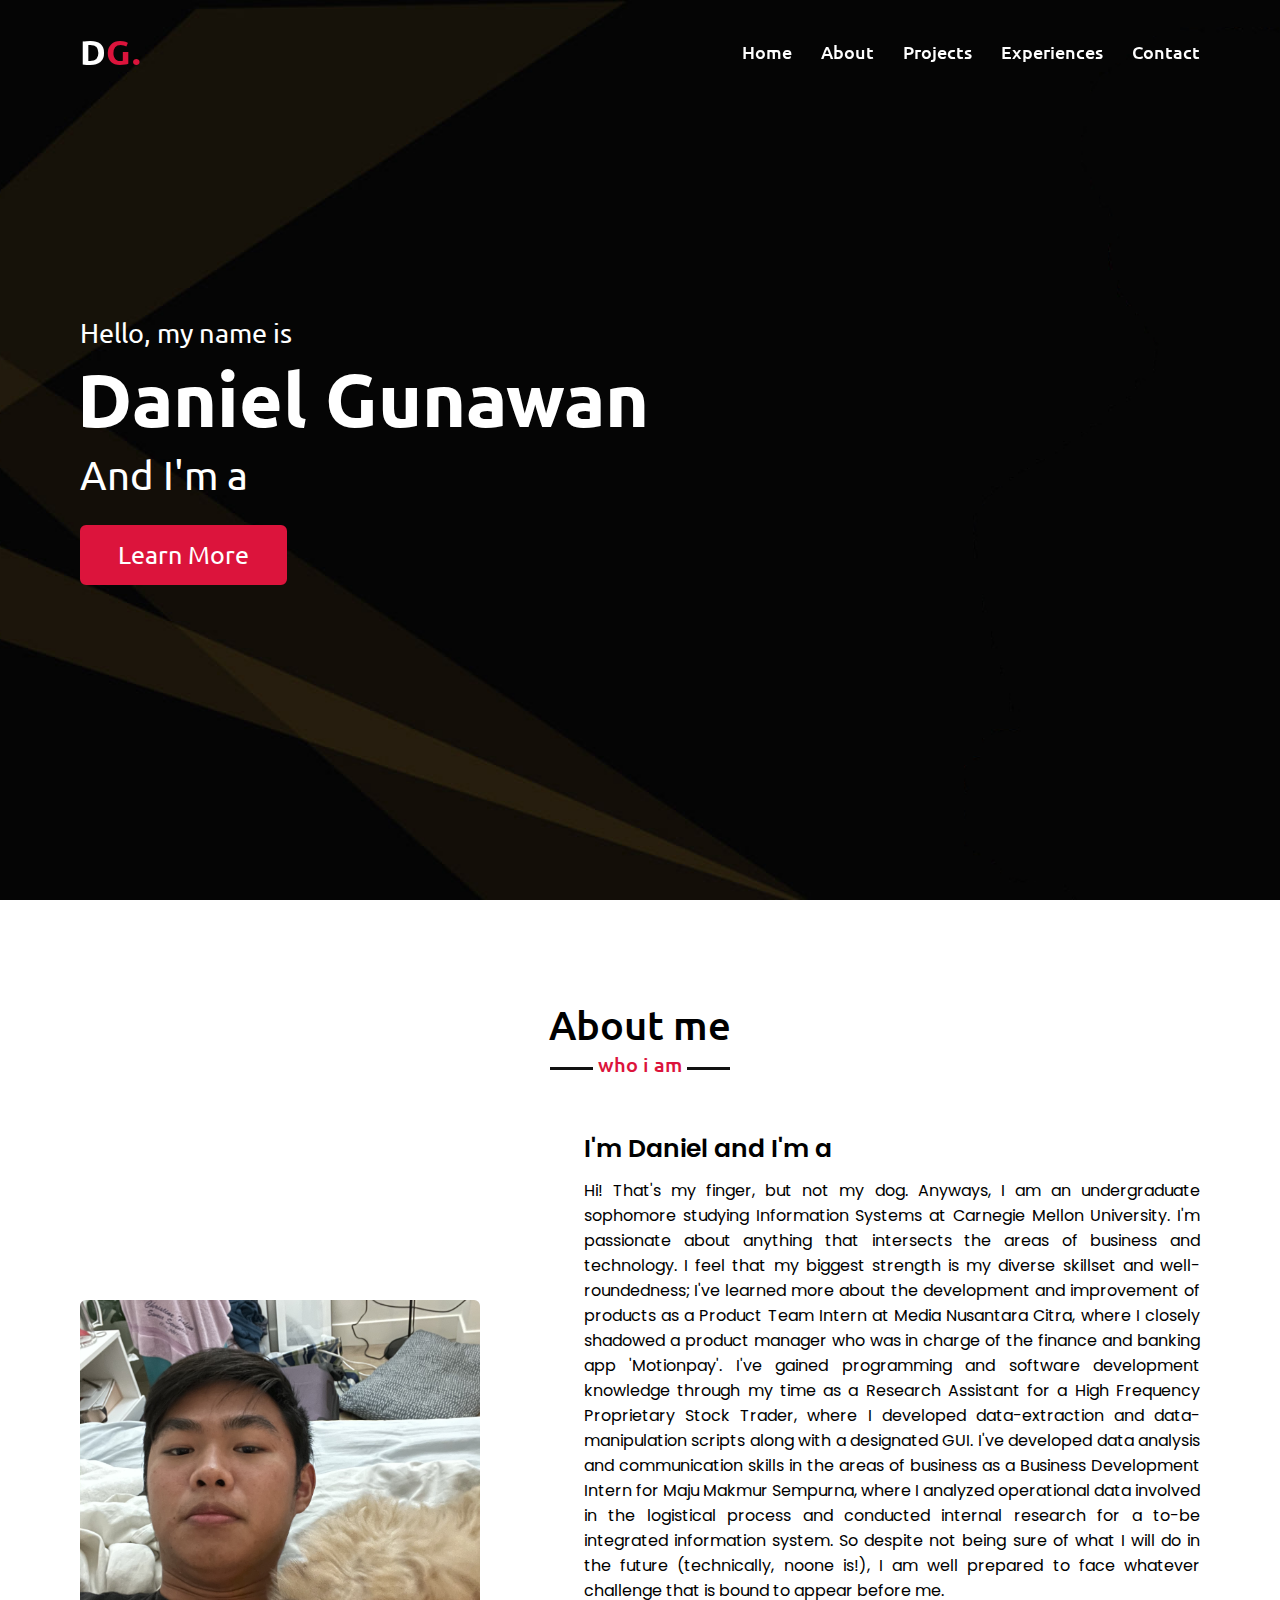
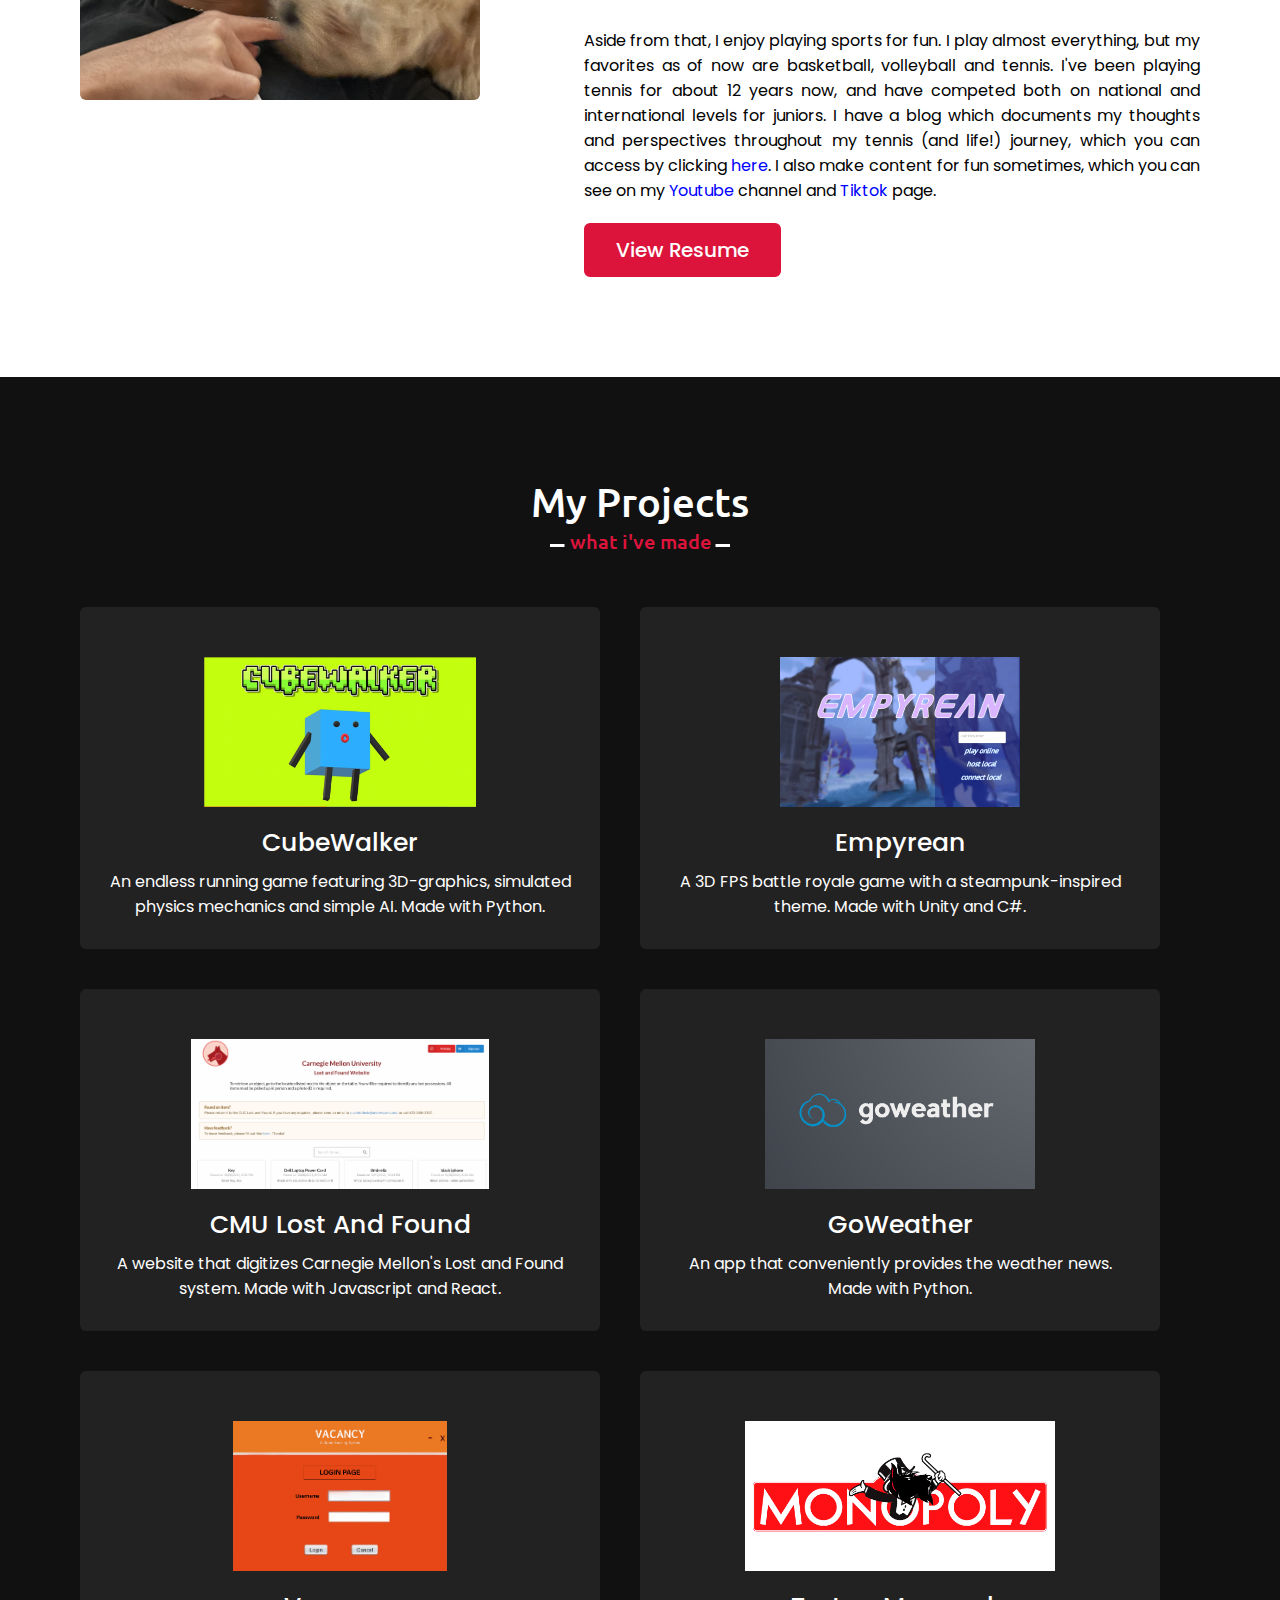
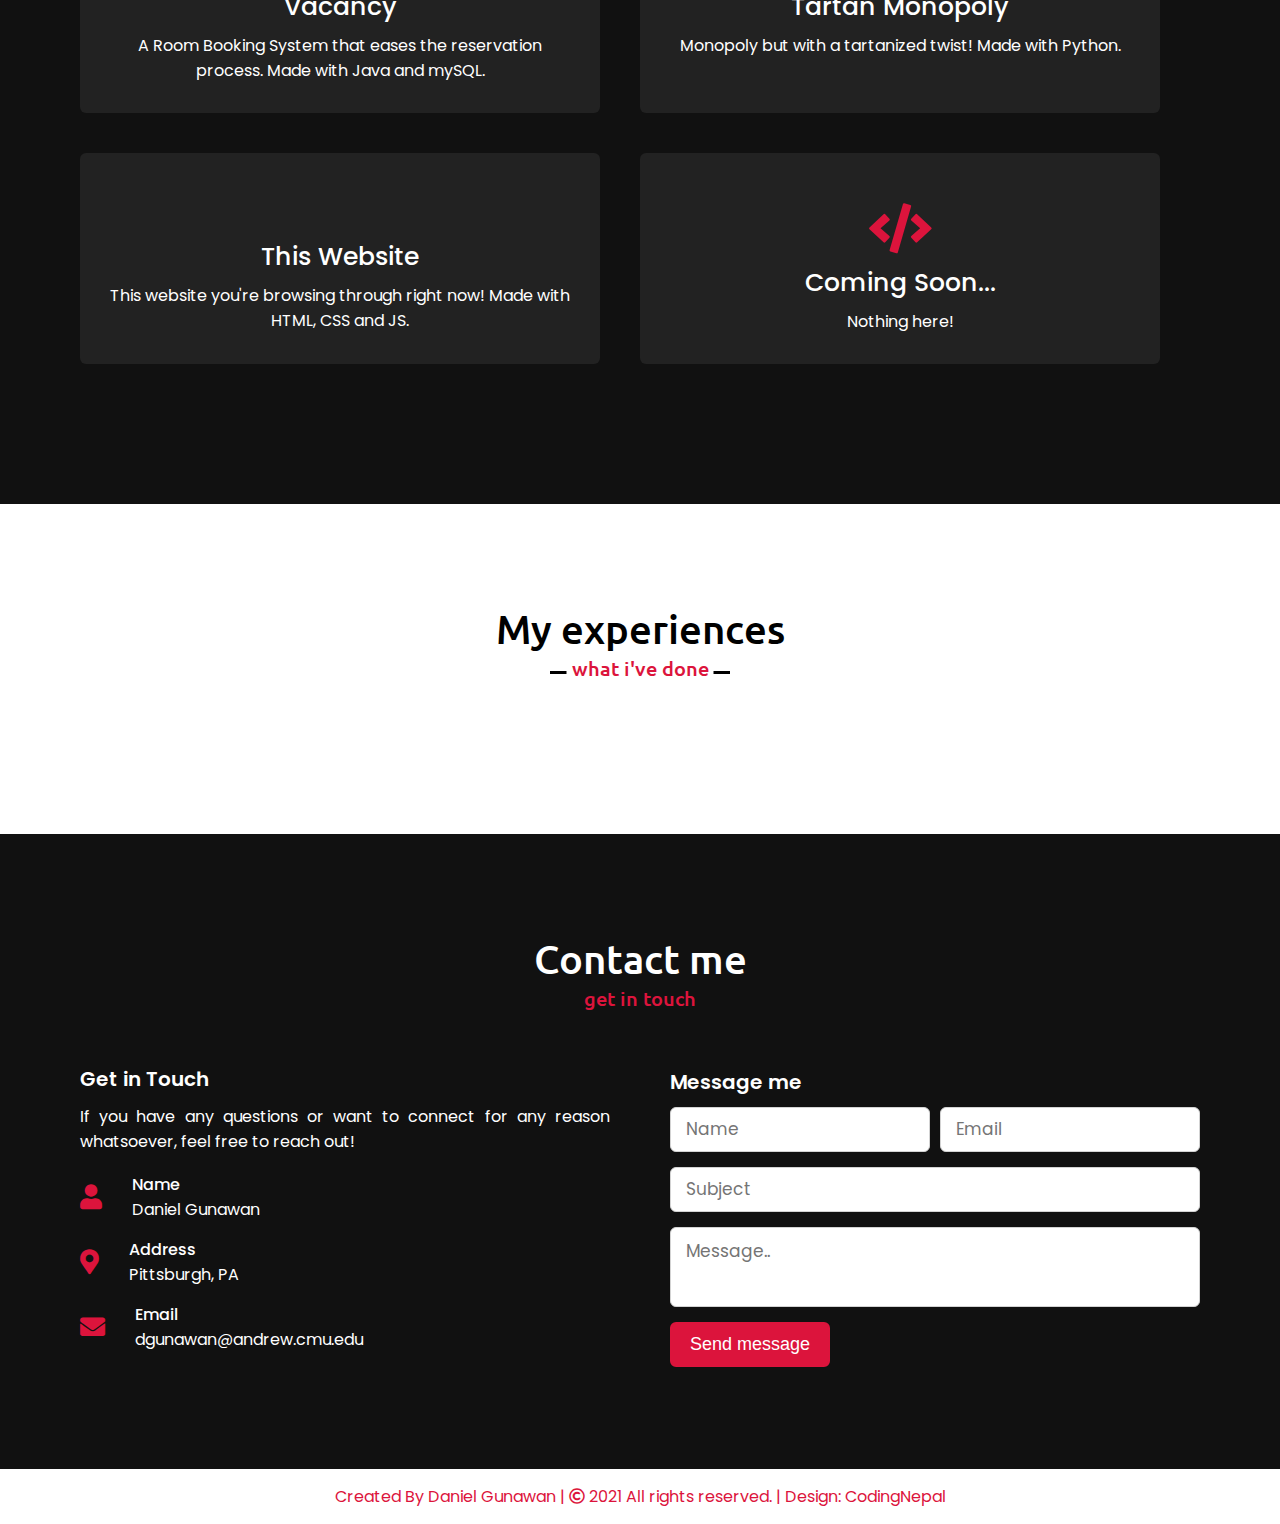
==== index.html @ ffc30ad7 "website v1" ====
<!DOCTYPE html>
<!-- Adapted from CodingNepal -->
<html lang="en">
<head>
    <meta charset="UTF-8">
    <meta name="viewport" content="width=device-width, initial-scale=1.0">
    <title>Personal Portfolio Website</title>
    <link rel="stylesheet" href="style.css">
    <link rel="stylesheet" href="https://cdnjs.cloudflare.com/ajax/libs/font-awesome/5.15.3/css/all.min.css"/>
    <script src="https://code.jquery.com/jquery-3.5.1.min.js"></script>
    <script src="https://cdnjs.cloudflare.com/ajax/libs/typed.js/2.0.11/typed.min.js"></script>
    <script src="https://cdnjs.cloudflare.com/ajax/libs/waypoints/4.0.1/jquery.waypoints.min.js"></script>
    <script src="https://cdnjs.cloudflare.com/ajax/libs/OwlCarousel2/2.3.4/owl.carousel.min.js"></script>
    <link rel="stylesheet" href="https://cdnjs.cloudflare.com/ajax/libs/OwlCarousel2/2.3.4/assets/owl.carousel.min.css"/>

</head>
<body>
    <div class="scroll-up-btn">
        <i class="fas fa-angle-up"></i>
    </div>
    <nav class="navbar">
        <div class="max-width">
            <div class="logo"><a href="#">D<span>G.</span></a></div>
            <ul class="menu">
                <li><a href="#home" class="menu-btn">Home</a></li>
                <li><a href="#about" class="menu-btn">About</a></li>
                <li><a href="#projects" class="menu-btn">Projects</a></li>
                <li><a href="#experiences" class="menu-btn">Experiences</a></li>
                <li><a href="#contact" class="menu-btn">Contact</a></li>
            </ul>
            <div class="menu-btn">
                <i class="fas fa-bars"></i>
            </div>
        </div>
    </nav>

    <!-- home section start -->
    <section class="home" id="home">
        <div class="max-width">
            <div class="home-content">
                <div class="text-1">Hello, my name is</div>
                <div class="text-2">Daniel Gunawan</div>
                <div class="text-3">And I'm a <span class="typing"></span></div>
                <a href="#about">Learn More</a>
            </div>
        </div>
    </section>

    <!-- about section start -->
    <section class="about" id="about">
        <div class="max-width">
            <h2 class="title">About me</h2>
            <div class="about-content">
                <div class="column left">
                    <img src="images/profile.jpg" alt="">
                </div>
                <div class="column right">
                    <div class="text">I'm Daniel and I'm a <span class="typing-2"></span></div>
                    <p>Hi! That's my finger, but not my dog. Anyways, I am an undergraduate sophomore studying Information Systems 
                        at Carnegie Mellon University. I'm passionate about anything that intersects the areas of business and 
                        technology. I feel that my biggest strength is my diverse skillset and well-roundedness; I've learned more about the development
                        and improvement of products as a Product Team Intern at Media Nusantara Citra, where I closely shadowed a 
                        product manager who was in charge of the finance and banking app 'Motionpay'. I've gained programming and 
                        software development knowledge through my time as a Research Assistant for a High Frequency Proprietary Stock Trader,
                        where I developed data-extraction and data-manipulation scripts along with a designated GUI. I've developed
                        data analysis and communication skills in the areas of business as a Business Development Intern for Maju 
                        Makmur Sempurna, where I analyzed operational data involved in the logistical process and conducted internal
                        research for a to-be integrated information system. So despite not being sure of what I will do in the future
                        (technically, noone is!), I am well prepared to face whatever challenge that is bound to appear before me.
                        <br>
                        <br>
                        Aside from that, I enjoy playing sports for fun. I play almost everything, but my favorites as of now are basketball,
                        volleyball and tennis. I've been playing tennis for about 12 years now, and have competed both on national 
                        and international levels for juniors. I have a blog which documents my thoughts and perspectives throughout my 
                        tennis (and life!) journey, which you can access by clicking <a class = "hyperlink" href = "https://tiebreaktalk.weebly.com">here</a>. 
                        I also make content for fun sometimes, which you can see on my <a class = "hyperlink" href = "https://www.youtube.com/channel/UCw6I_CcppThwRDrby6ACv9A">Youtube</a> 
                        channel and <a class = "hyperlink" href = "">Tiktok</a> page.
                    </p>
                    <a class = "button" href="https://drive.google.com/file/d/1r1ikZg-RpmF1XhrCGo3a0vCLYtIVsiJg/view?usp=sharing">View Resume</a>
                </div>
            </div>
        </div>
    </section>

    <!-- projects section start -->
    <section class="projects" id="projects">
        <div class="max-width">
            <h2 class="title">My Projects</h2>
            <div class="serv-content">
                <div class="card-wrap-inner">
                    <div class="card" onclick = "window.location.href='cubewalker.html';">
                        <div class="box">
                            <img height = "150" src="images/cubewalkerlogo.png" alt="">
                            <div class="text">CubeWalker</div>
                            <p>An endless running game featuring 3D-graphics, simulated physics mechanics and simple AI. Made with Python.</p>
                        </div>
                    </div>
                </div>

                <div class="card-wrap-inner">
                    <div class="card" onclick = "window.location.href='empyrean.html';">
                        <div class="box">
                            <img height = "150" src="images/empyreanlogo.png" alt="">
                            <div class="text">Empyrean</div>
                            <p>A 3D FPS battle royale game with a steampunk-inspired theme. Made with Unity and C#.</p>
                        </div>
                    </div>
                </div>
                <div class="card-wrap-inner">    
                    <div class="card" onclick = "window.location.href='lostandfound.html';">
                        <div class="box">
                            <img height = "150" src="images/cmulostandfoundlogo.png" alt="">
                            <div class="text">CMU Lost And Found</div>
                            <p>A website that digitizes Carnegie Mellon's Lost and Found system. Made with Javascript and React.</p>
                        </div>
                    </div>
                </div>
                <div class="card-wrap-inner">    
                    <div class="card" onclick = "window.location.href='goweather.html';">
                        <div class="box">
                            <img height = "150" src="images/goweatherlogo.png" alt="">
                            <div class="text">GoWeather</div>
                            <p>An app that conveniently provides the weather news. Made with Python.</p>
                        </div>
                    </div>
                </div>
                <div class="card-wrap-inner">   
                    <div class="card" onclick = "window.location.href='vacancy.html';">
                        <div class="box">
                            <img height = "150" src="images/vacancylogo.png" alt="">
                            <div class="text">Vacancy</div>
                            <p>A Room Booking System that eases the reservation process. Made with Java and mySQL.</p>
                        </div>
                    </div>
                </div>
                <div class="card-wrap-inner">   
                    <div class="card" onclick = "window.location.href='tartanmonopoly.html';">
                        <div class="box">
                            <img height = "150" src="images/tartanmonopolylogo.png" alt="">
                            <div class="text">Tartan Monopoly</div>
                            <p>Monopoly but with a tartanized twist! Made with Python.</p>
                        </div>
                    </div>
                </div>
                <div class="card-wrap-inner">  
                    <div class="card" onclick = "window.location.href='website.html';">
                        <div class="box">
                            <img height = "150" src="images/profilesc.jpg" alt="">
                            <div class="text">This Website</div>
                            <p>This website you're browsing through right now! Made with HTML, CSS and JS.</p>
                        </div>
                    </div>
                </div>
                <div class="card-wrap-inner">   
                    <div class="card">
                        <div class="box">
                            <i class="fas fa-code"></i>
                            <div class="text">Coming Soon...</div>
                            <p>Nothing here!</p>
                        </div>
                    </div>
                </div>
            </div>
        </div>
    </section>


    <!-- experiences(old) section start -->
    <!--
    <section class="experiences" id="experiences">
        <div class="max-width">
            <h2 class="title">My experiences</h2>
            <div class="experiences-content">

            </div>
        </div>
    </section>
    -->

    <!-- experiences section start -->

    
    <section class="experiences" id="experiences">
        <div class="max-width">
            <h2 class="title">My experiences</h2>
            <div class="carousel owl-carousel">
                    <div class="card">
                        <div class="box">
                            <img src="images/scottylabs.png" alt="">
                            <div class="text">ScottyLabs Member</div>
                            <p>Part of the <b>CMU Lost and Found</b> Project. Collaborated with others to improve the Lost and Found
                                website design.
                            </p>
                        </div>
                    </div>
                    <div class="card">
                        <div class="box">
                            <img src="images/gcs.jpg" alt="">
                            <div class="text">Game Creation Society Member</div>
                            <p>Part of the <b>Empyrean</b> Project. Collaborated with a team of programmers and designers to create
                                a 3D FPS multiplayer.
                            </p>
                        </div>
                    </div> 
                    <div class="card">
                        <div class="box">
                            <img src="images/tokconference1.jpg" alt="">
                            <div class="text">TOK Conference Leader</div>
                            <p>Conference and Workshop Leader for first-ever TOK Conference in Indonesia, hosted by Beacon Academy.
                                <br>
                                <b>Fun fact</b>: The theme was 'This is Not a Conference'
                            </p>
                        </div>
                    </div>
                    <div class="card">
                        <div class="box">
                            <img src="images/tennis1.jpg" alt="">
                            <div class="text">Tennis Player</div>
                            <p>Played competitive tennis for 10+ years. At the junior level, I ranked <b>6</b> nationally (in Indonesia), 
                                and <b>1594</b> internationally. 
                            I play club tennis at CMU now.
                            <br>
                            <b>Fun fact</b>: I've lost my forehand   
                            </p>
                        </div>
                    </div>
                    <div class="card">
                        <div class="box">
                            <img src="images/badminton1.jpg" alt="">
                            <div class="text">House Captain</div>
                            <p>Leader and Mentor for over 30 students in the Water House. Helped organized and 
                                coordinate all school and sports-related events.
                                <br>
                                <b>Fun fact</b>: It took me months to memorize the chant
                            </p>
                        </div>
                    </div> 
                    <div class="card">
                        <div class="box">
                            <img src="images/pempek1.jpg" alt="">
                            <div class="text">Pempek Funnywati Junior Volunteer</div>
                            <p>First teenage member of 
                                <br>
                                <b>Pempek Funnywati</b>, a local charity organization. 
                                Taught math & english to kids.
                                Arranged funding and distribution of food to both              
                                orphanages and retirement homes.
                            </p>
                        </div>
                    </div>  
            </div>
        </div>
    </section>
    

    <!-- contact section start -->
    <section class="contact" id="contact">
        <div class="max-width">
            <h2 class="title">Contact me</h2>
            <div class="contact-content">
                <div class="column left">
                    <div class="text">Get in Touch</div>
                    <p>If you have any questions or want to connect for any reason whatsoever, feel free to reach out!</p>
                    <div class="icons">
                        <div class="row">
                            <i class="fas fa-user"></i>
                            <div class="info">
                                <div class="head">Name</div>
                                <div class="sub-title">Daniel Gunawan</div>
                            </div>
                        </div>
                        <div class="row">
                            <i class="fas fa-map-marker-alt"></i>
                            <div class="info">
                                <div class="head">Address</div>
                                <div class="sub-title">Pittsburgh, PA</div>
                            </div>
                        </div>
                        <div class="row">
                            <i class="fas fa-envelope"></i>
                            <div class="info">
                                <div class="head">Email</div>
                                <div class="sub-title">dgunawan@andrew.cmu.edu</div>
                            </div>
                        </div>
                    </div>
                </div>
                <div class="column right">
                    <div class="text">Message me</div>
                    <form action="https://formsubmit.co/danielfgunawan1@gmail.com" method = "POST">
                        <div class="fields">
                            <div class="field name">
                                <input type="text" placeholder="Name" required>
                            </div>
                            <div class="field email">
                                <input type="email" placeholder="Email" required>
                            </div>
                        </div>
                        <div class="field">
                            <input type="text" placeholder="Subject" required>
                        </div>
                        <div class="field textarea">
                            <textarea cols="30" rows="10" placeholder="Message.." required></textarea>
                        </div>
                        <div class="button-area">
                            <button type="submit">Send message</button>
                        </div>
                    </form>
                </div>
            </div>
        </div>
    </section>

    <!-- footer section start -->
    <footer>
        <span>Created By Daniel Gunawan | <span class="far fa-copyright"></span> 2021 All rights reserved.  |  Design: <a href = https://www.codingnepalweb.com>CodingNepal</a></span>
    </footer>

    <script src="script.js"></script>
</body>
</html>
---- style.css ----
/*  import google fonts */
@import url('https://fonts.googleapis.com/css2?family=Poppins:wght@400;500;600;700&family=Ubuntu:wght@400;500;700&display=swap');

*{
    margin: 0;
    padding: 0;
    box-sizing: border-box;
    text-decoration: none;
}
html{
    scroll-behavior: smooth;
}

/* custom scroll bar */
::-webkit-scrollbar {
    width: 10px;
}
::-webkit-scrollbar-track {
    background: #f1f1f1;
}
::-webkit-scrollbar-thumb {
    background: #888;
}

::-webkit-scrollbar-thumb:hover {
    background: #555;
}

/* all similar content styling codes */
section{
    padding: 100px 0;
}
.max-width{
    max-width: 1300px;
    padding: 0 80px;
    margin: auto;
}
.about, .projects, .experiences, .experiences, .contact, footer{
    font-family: 'Poppins', sans-serif;
}
.about .about-content,
/*.projects .serv-content, */
.experiences .experiences-content,
.contact .contact-content{
    display: flex;
    flex-wrap: wrap;
    align-items: center;
    justify-content: space-between;
}

/*This is card-wrap-outer */


.projects .serv-content{
    display: flex;
    flex-direction: row;
    flex-wrap: wrap;
    width: 100%;
}

.projects .card-wrap-inner{
    display: flex;
    flex-direction: row;
    width: 50%;
}

.experiences .owl-carousel .owl-stage{display: flex;}
.experiences .card-wrap-inner {
    display: flex;
    flex: 1 0 auto;
    height: 100%;
}

.flexible {
    flex-grow: 1;
}

section .title{
    position: relative;
    text-align: center;
    font-size: 40px;
    font-weight: 500;
    margin-bottom: 60px;
    padding-bottom: 20px;
    font-family: 'Ubuntu', sans-serif;
}
section .title::before{
    content: "";
    position: absolute;
    bottom: 0px;
    left: 50%;
    width: 180px;
    height: 3px;
    background: #111;
    transform: translateX(-50%);
}
section .title::after{
    position: absolute;
    bottom: -8px;
    left: 50%;
    font-size: 20px;
    color: crimson;
    padding: 0 5px;
    background: #fff;
    transform: translateX(-50%);
}

/* navbar styling */
.navbar{
    position: fixed;
    width: 100%;
    z-index: 999;
    padding: 30px 0;
    font-family: 'Ubuntu', sans-serif;
    transition: all 0.3s ease;
}
.navbar.sticky{
    padding: 15px 0;
    background: crimson;
}
.navbar .max-width{
    display: flex;
    align-items: center;
    justify-content: space-between;
}
.navbar .logo a{
    color: #fff;
    font-size: 35px;
    font-weight: 600;
}
.navbar .logo a span{
    color: crimson;
    transition: all 0.3s ease;
}
.navbar.sticky .logo a span{
    color: #fff;
}
.navbar .menu li{
    list-style: none;
    display: inline-block;
}
.navbar .menu li a{
    display: block;
    color: #fff;
    font-size: 18px;
    font-weight: 500;
    margin-left: 25px;
    transition: color 0.3s ease;
}
.navbar .menu li a:hover{
    color: crimson;
}
.navbar.sticky .menu li a:hover{
    color: #fff;
}

/* menu btn styling */
.menu-btn{
    color: #fff;
    font-size: 23px;
    cursor: pointer;
    display: none;
}
.scroll-up-btn{
    position: fixed;
    height: 45px;
    width: 42px;
    background: crimson;
    right: 30px;
    bottom: 10px;
    text-align: center;
    line-height: 45px;
    color: #fff;
    z-index: 9999;
    font-size: 30px;
    border-radius: 6px;
    border-bottom-width: 2px;
    cursor: pointer;
    opacity: 0;
    pointer-events: none;
    transition: all 0.3s ease;
}
.scroll-up-btn.show{
    bottom: 30px;
    opacity: 1;
    pointer-events: auto;
}
.scroll-up-btn:hover{
    filter: brightness(90%);
}


/* home section styling */
.home{
    display: flex;
    background: url("images/bannerempty.png") no-repeat center;
    height: 100vh;
    color: #fff;
    min-height: 500px;
    background-size: cover;
    background-attachment: fixed;
    font-family: 'Ubuntu', sans-serif;
}
.home .max-width{
  width: 100%;
  display: flex;
}
.home .max-width .row{
  margin-right: 0;
}
.home .home-content .text-1{
    font-size: 27px;
}
.home .home-content .text-2{
    font-size: 75px;
    font-weight: 600;
    margin-left: -3px;
}
.home .home-content .text-3{
    font-size: 40px;
    margin: 5px 0;
}
.home .home-content .text-3 span{
    color: crimson;
    font-weight: 500;
}
.home .home-content a{
    display: inline-block;
    background: crimson;
    color: #fff;
    font-size: 25px;
    padding: 12px 36px;
    margin-top: 20px;
    font-weight: 400;
    border-radius: 6px;
    border: 2px solid crimson;
    transition: all 0.3s ease;
}
.home .home-content a:hover{
    color: crimson;
    background: none;
}

/* about section styling */
.about .title::after{
    content: "who i am";
}
.about .about-content .left{
    width: 45%;
}
.about .about-content .left img{
    height: 400px;
    width: 400px;
    object-fit: cover;
    border-radius: 6px;
}
.about .about-content .right{
    width: 55%;
}
.about .about-content .right .text{
    font-size: 25px;
    font-weight: 600;
    margin-bottom: 10px;
}
.about .about-content .right .text span{
    color: crimson;
}
.about .about-content .right p{
    text-align: justify;
}
.about .about-content .right .button{
    display: inline-block;
    background: crimson;
    color: #fff;
    font-size: 20px;
    font-weight: 500;
    padding: 10px 30px;
    margin-top: 20px;
    border-radius: 6px;
    border: 2px solid crimson;
    transition: all 0.3s ease;
}
.about .about-content .right .button:hover{
    color: crimson;
    background: none;
}

.about .about-content .right .hyperlink{
    color: blue
}

/* projects section styling */
.projects{
    color:#fff;
    background: #111;
}
.projects .title::before{
    background: #fff;
}
.projects .title::after{
    background: #111;
    content: "what i've made";
}
/*before i was calculating the card width here, now I do it in the card-wrap-inner div? */
.projects .serv-content .card{
    display: flex;
    flex-direction: column;
    width: calc(100% - 40px);
    height: calc(100% - 40px);
    /*width: calc(50% - 20px);*/
    background: #222;
    text-align: center;
    border-radius: 6px;
    padding: 50px 25px;
    cursor: pointer;
    transition: all 0.3s ease;
    margin-bottom: 20px;
}
.projects .serv-content .card:hover{
    background: crimson;
}
.projects .serv-content .card .box{
    transition: all 0.3s ease;
}
.projects .serv-content .card:hover .box{
    transform: scale(1.05);
}
.projects .serv-content .card i{
    font-size: 50px;
    color: crimson;
    transition: color 0.3s ease;
}
.projects .serv-content .card:hover i{
    color: #fff;
}
.projects .serv-content .card .text{
    font-size: 25px;
    font-weight: 500;
    margin: 10px 0 7px 0;
}


/* experiences section styling */

/*
.experiences{
    color:#fff;
}
*/
.experiences .title::before{
    background: black;
}
.experiences .title::after{
    content: "what i've done";
}
.experiences .carousel .card{
    display: flex;
    flex-direction: column;
    height: 100%;
    background: #222;
    border-radius: 6px;
    padding: 25px 35px;
    text-align: center;
    overflow: hidden;
    transition: all 0.3s ease;
    flex: 1 0 auto;
}
.experiences .carousel .card:hover{
    background: crimson;
}
.experiences .carousel .card .box{
    display: flex;
    flex-direction: column;
    justify-content: center;
    transition: all 0.3s ease;
    color: white;

    position: relative;
    overflow: hidden;
    align-items: center;
}
.experiences .carousel .card:hover .box{
    transform: scale(1.05);
}
.experiences .carousel .card .text{
    font-size: 25px;
    font-weight: 500;
    margin: 10px 0 7px 0;
    color: white;
}
.experiences .carousel .card img{
    height: 150px;
    width: 150px;
    object-fit: cover;
    border-radius: 50%;
    border: 5px solid crimson;
    transition: all 0.3s ease;
}
.experiences .carousel .card:hover img{
    border-color: #fff;
}
.owl-dots{
    text-align: center;
    margin-top: 20px;
}
.owl-dot{
    height: 13px;
    width: 13px;
    margin: 0 5px;
    outline: none!important;
    border-radius: 50%;
    border: 2px solid crimson!important;
    transition: all 0.3s ease;
}
.owl-dot.active{
    width: 35px;
    border-radius: 14px;
}
.owl-dot.active,
.owl-dot:hover{
    background: crimson!important;
}

/* contact section styling */
.contact{
    color: white;
    background: #111;
}

.projects .title::before{
    background: white;
}
.contact .title::after{
    content: "get in touch";
    background: #111
}
.contact .contact-content .column{
    width: calc(50% - 30px);
}
.contact .contact-content .text{
    font-size: 20px;
    font-weight: 600;
    margin-bottom: 10px;
}
.contact .contact-content .left p{
    text-align: justify;
}
.contact .contact-content .left .icons{
    margin: 10px 0;
}
.contact .contact-content .row{
    display: flex;
    height: 65px;
    align-items: center;
}
.contact .contact-content .row .info{
    margin-left: 30px;
}
.contact .contact-content .row i{
    font-size: 25px;
    color: crimson;
}
.contact .contact-content .info .head{
    font-weight: 500;
}
.contact .contact-content .info .sub-title{
    color: light;
}
.contact .right form .fields{
    display: flex;
}
.contact .right form .field,
.contact .right form .fields .field{
    height: 45px;
    width: 100%;
    margin-bottom: 15px;
}
.contact .right form .textarea{
    height: 80px;
    width: 100%;
}
.contact .right form .name{
    margin-right: 10px;
}
.contact .right form .field input,
.contact .right form .textarea textarea{
    height: 100%;
    width: 100%;
    border: 1px solid lightgrey;
    border-radius: 6px;
    outline: none;
    padding: 0 15px;
    font-size: 17px;
    font-family: 'Poppins', sans-serif;
    transition: all 0.3s ease;
}
.contact .right form .field input:focus,
.contact .right form .textarea textarea:focus{
    border-color: #b3b3b3;
}
.contact .right form .textarea textarea{
  padding-top: 10px;
  resize: none;
}
.contact .right form .button-area{
  display: flex;
  align-items: center;
}
.right form .button-area button{
  color: #fff;
  display: block;
  width: 160px!important;
  height: 45px;
  outline: none;
  font-size: 18px;
  font-weight: 500;
  border-radius: 6px;
  cursor: pointer;
  flex-wrap: nowrap;
  background: crimson;
  border: 2px solid crimson;
  transition: all 0.3s ease;
}
.right form .button-area button:hover{
  color: crimson;
  background: none;
}
/* footer section styling */
footer{
    background: white;
    padding: 15px 23px;
    color: crimson;
    text-align: center;
}
footer span a{
    color: crimson;
    text-decoration: none;
}
footer span a:hover{
    text-decoration: underline;
}


/* responsive media query start */
@media (max-width: 1104px) {
    .about .about-content .left img{
        height: 350px;
        width: 350px;
    }
}

@media (max-width: 991px) {
    .max-width{
        padding: 0 50px;
    }
}
@media (max-width: 947px){
    .menu-btn{
        display: block;
        z-index: 999;
    }
    .menu-btn i.active:before{
        content: "\f00d";
    }
    .navbar .menu{
        position: fixed;
        height: 100vh;
        width: 100%;
        left: -100%;
        top: 0;
        background: #111;
        text-align: center;
        padding-top: 80px;
        transition: all 0.3s ease;
    }
    .navbar .menu.active{
        left: 0;
    }
    .navbar .menu li{
        display: block;
    }
    .navbar .menu li a{
        display: inline-block;
        margin: 20px 0;
        font-size: 25px;
    }
    .home .home-content .text-2{
        font-size: 70px;
    }
    .home .home-content .text-3{
        font-size: 35px;
    }
    .home .home-content a{
        font-size: 23px;
        padding: 10px 30px;
    }
    .max-width{
        max-width: 930px;
    }
    .about .about-content .column{
        width: 100%;
    }
    .about .about-content .left{
        display: flex;
        justify-content: center;
        margin: 0 auto 60px;
    }
    .about .about-content .right{
        flex: 100%;
    }
    .projects .serv-content .card{
        width: calc(50% - 10px);
        margin-bottom: 20px;
    }
    .experiences .experiences-content .column,
    .contact .contact-content .column{
        width: 100%;
        margin-bottom: 35px;
    }
}

@media (max-width: 690px) {
    .max-width{
        padding: 0 23px;
    }
    .home .home-content .text-2{
        font-size: 60px;
    }
    .home .home-content .text-3{
        font-size: 32px;
    }
    .home .home-content a{
        font-size: 20px;
    }
    .projects .serv-content .card{
        width: 100%;
    }
}

@media (max-width: 500px) {
    .home .home-content .text-2{
        font-size: 50px;
    }
    .home .home-content .text-3{
        font-size: 27px;
    }
    .about .about-content .right .text,
    .experiences .experiences-content .left .text{
        font-size: 19px;
    }
    .contact .right form .fields{
        flex-direction: column;
    }
    .contact .right form .name,
    .contact .right form .email{
        margin: 0;
    }
    .right form .error-box{
       width: 150px;
    }
    .scroll-up-btn{
        right: 15px;
        bottom: 15px;
        height: 38px;
        width: 35px;
        font-size: 23px;
        line-height: 38px;
    }
}
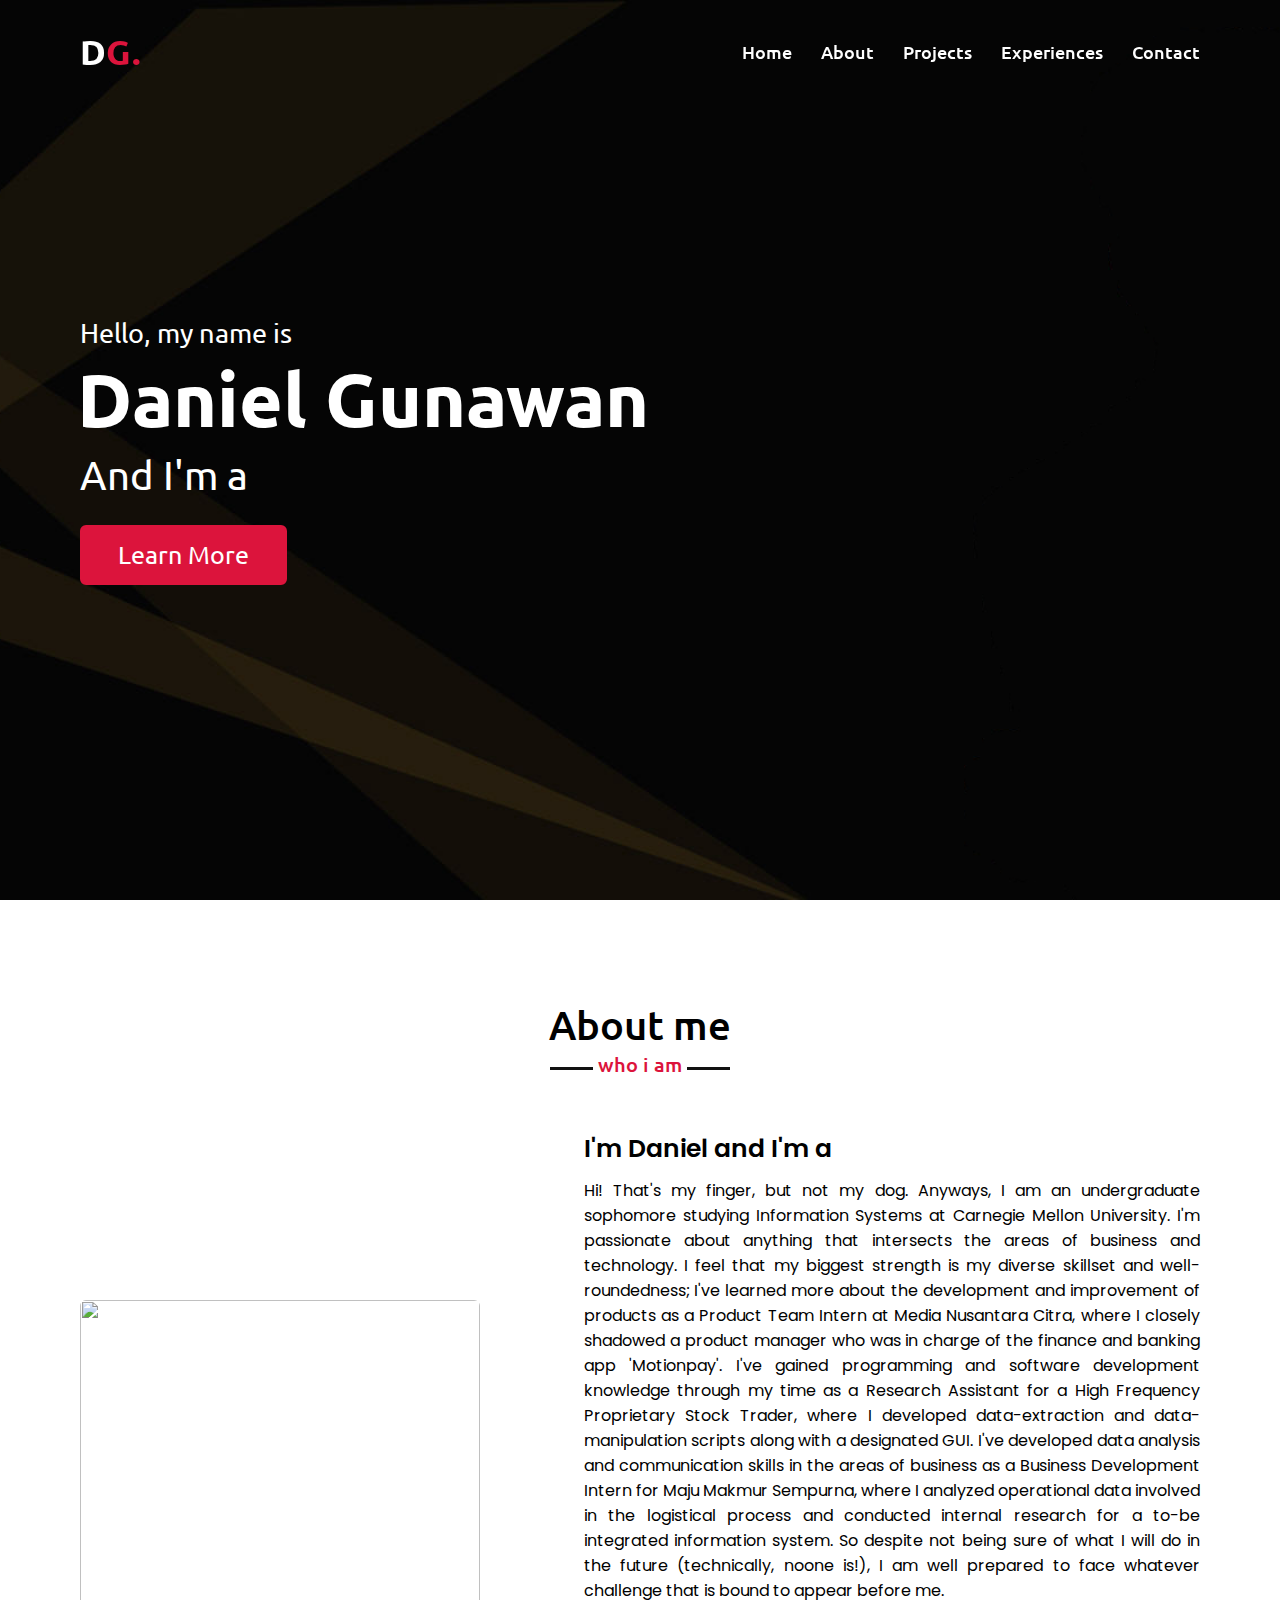
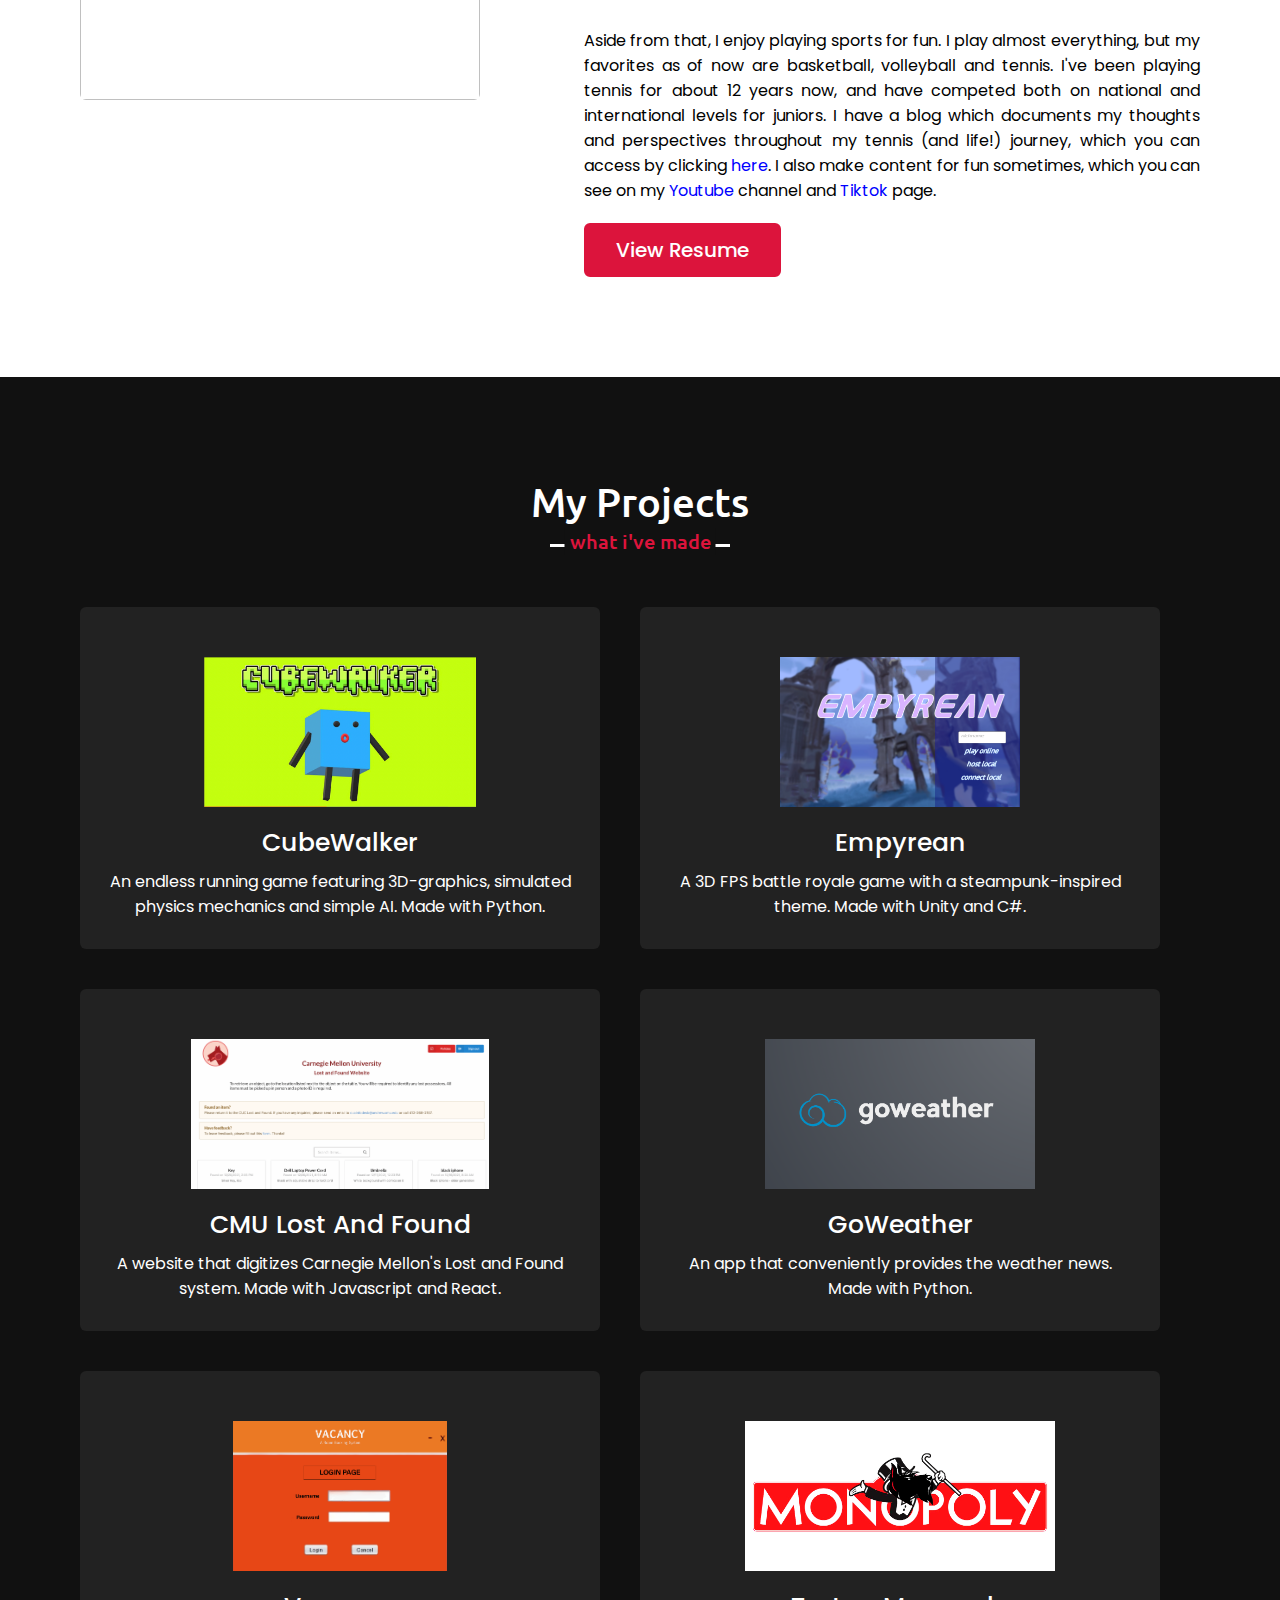
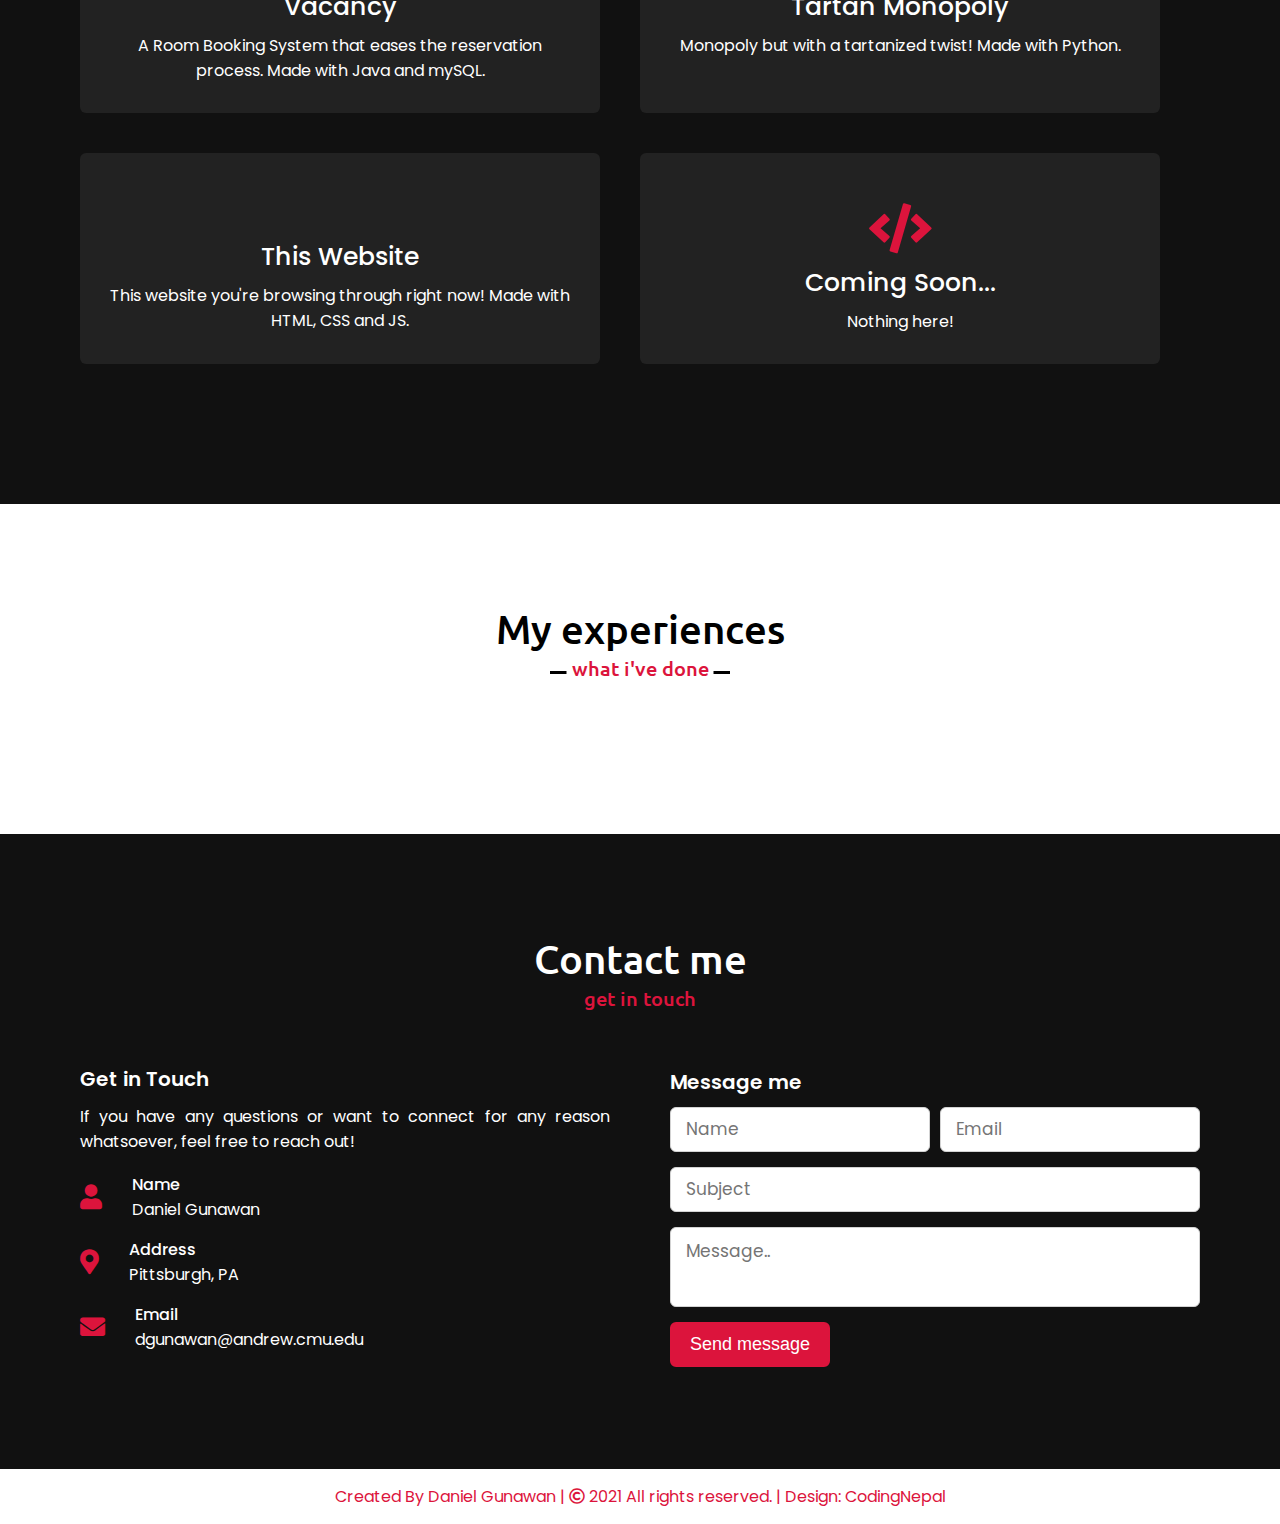
==== commit ce1f825d: "test" ====
--- a/index.html
+++ b/index.html
@@ -4,6 +4,7 @@
 <head>
     <meta charset="UTF-8">
     <meta name="viewport" content="width=device-width, initial-scale=1.0">
+    <meta property="og:image" content="images/dglogo.png">
     <title>Personal Portfolio Website</title>
     <link rel="stylesheet" href="style.css">
     <link rel="stylesheet" href="https://cdnjs.cloudflare.com/ajax/libs/font-awesome/5.15.3/css/all.min.css"/>
@@ -52,7 +53,7 @@
             <h2 class="title">About me</h2>
             <div class="about-content">
                 <div class="column left">
-                    <img src="images/profile.jpg" alt="">
+                    <img src="images/empyrean1.jpg" alt="">
                 </div>
                 <div class="column right">
                     <div class="text">I'm Daniel and I'm a <span class="typing-2"></span></div>
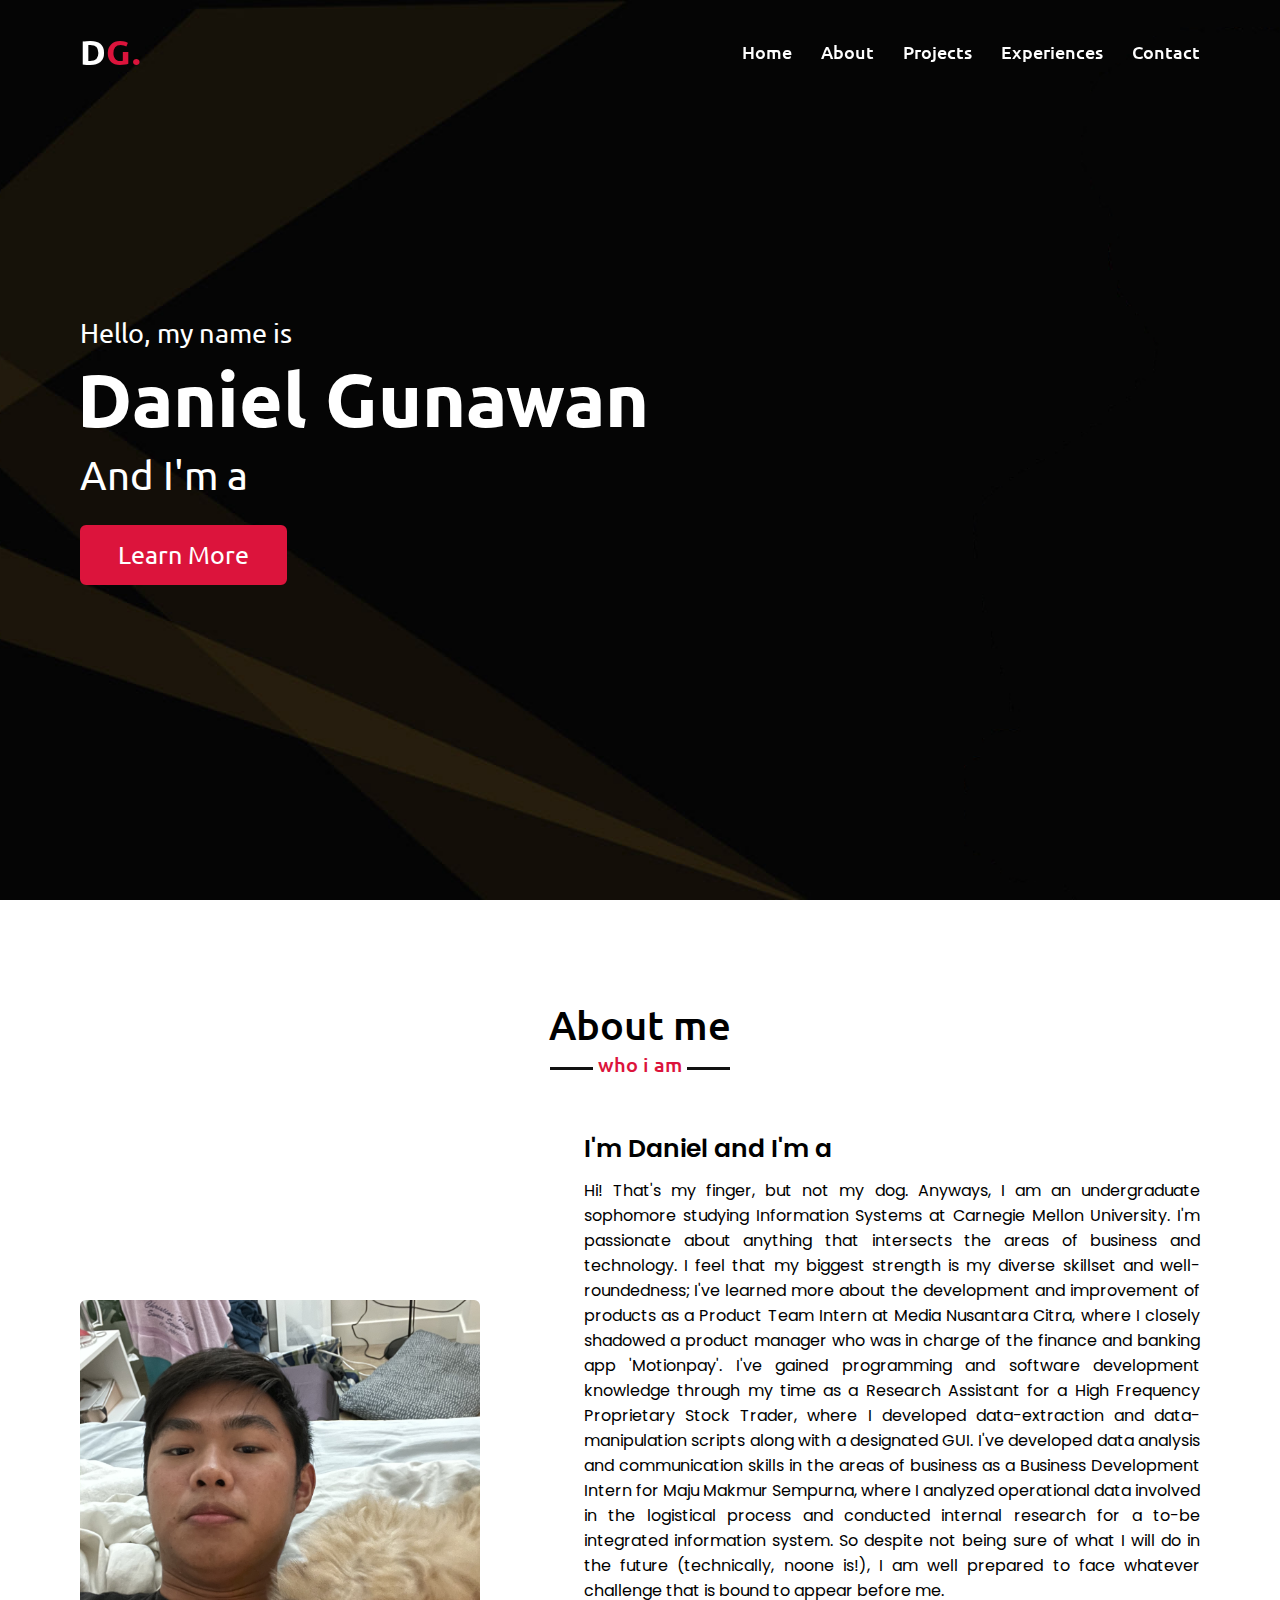
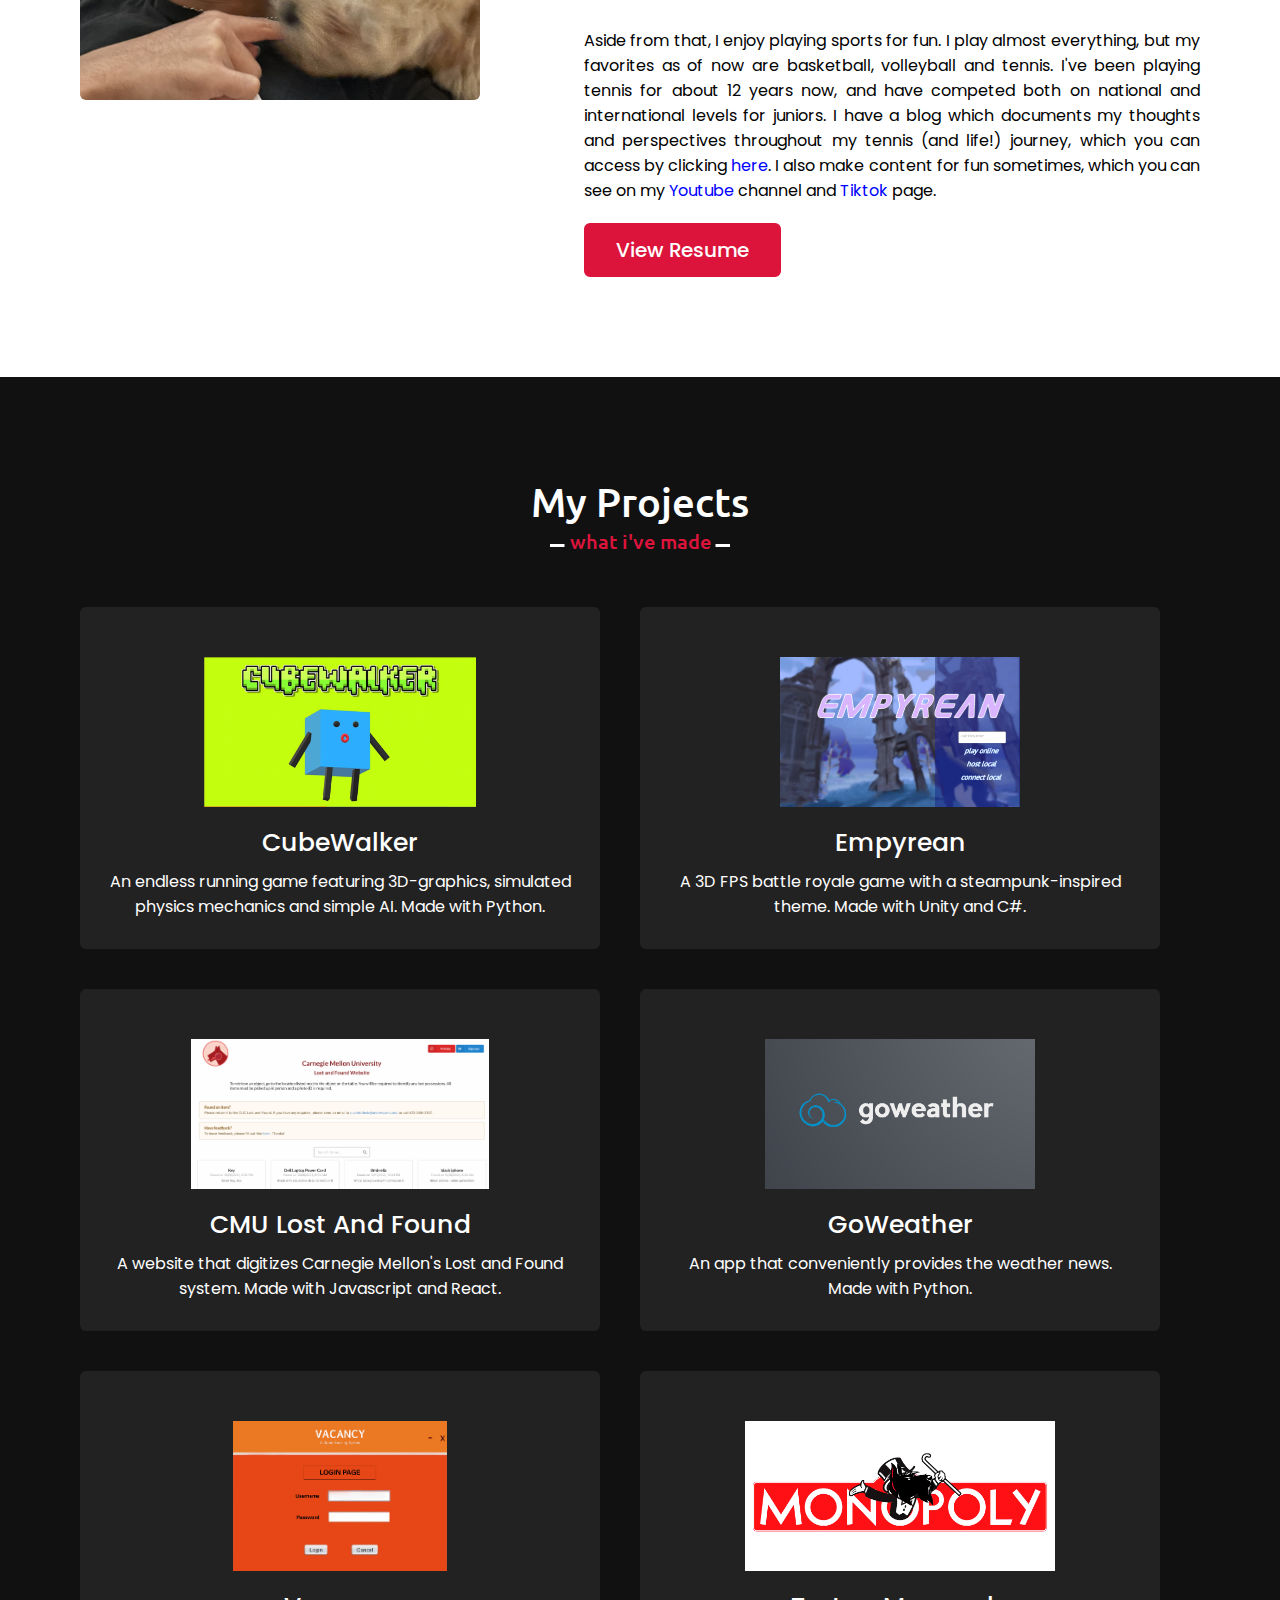
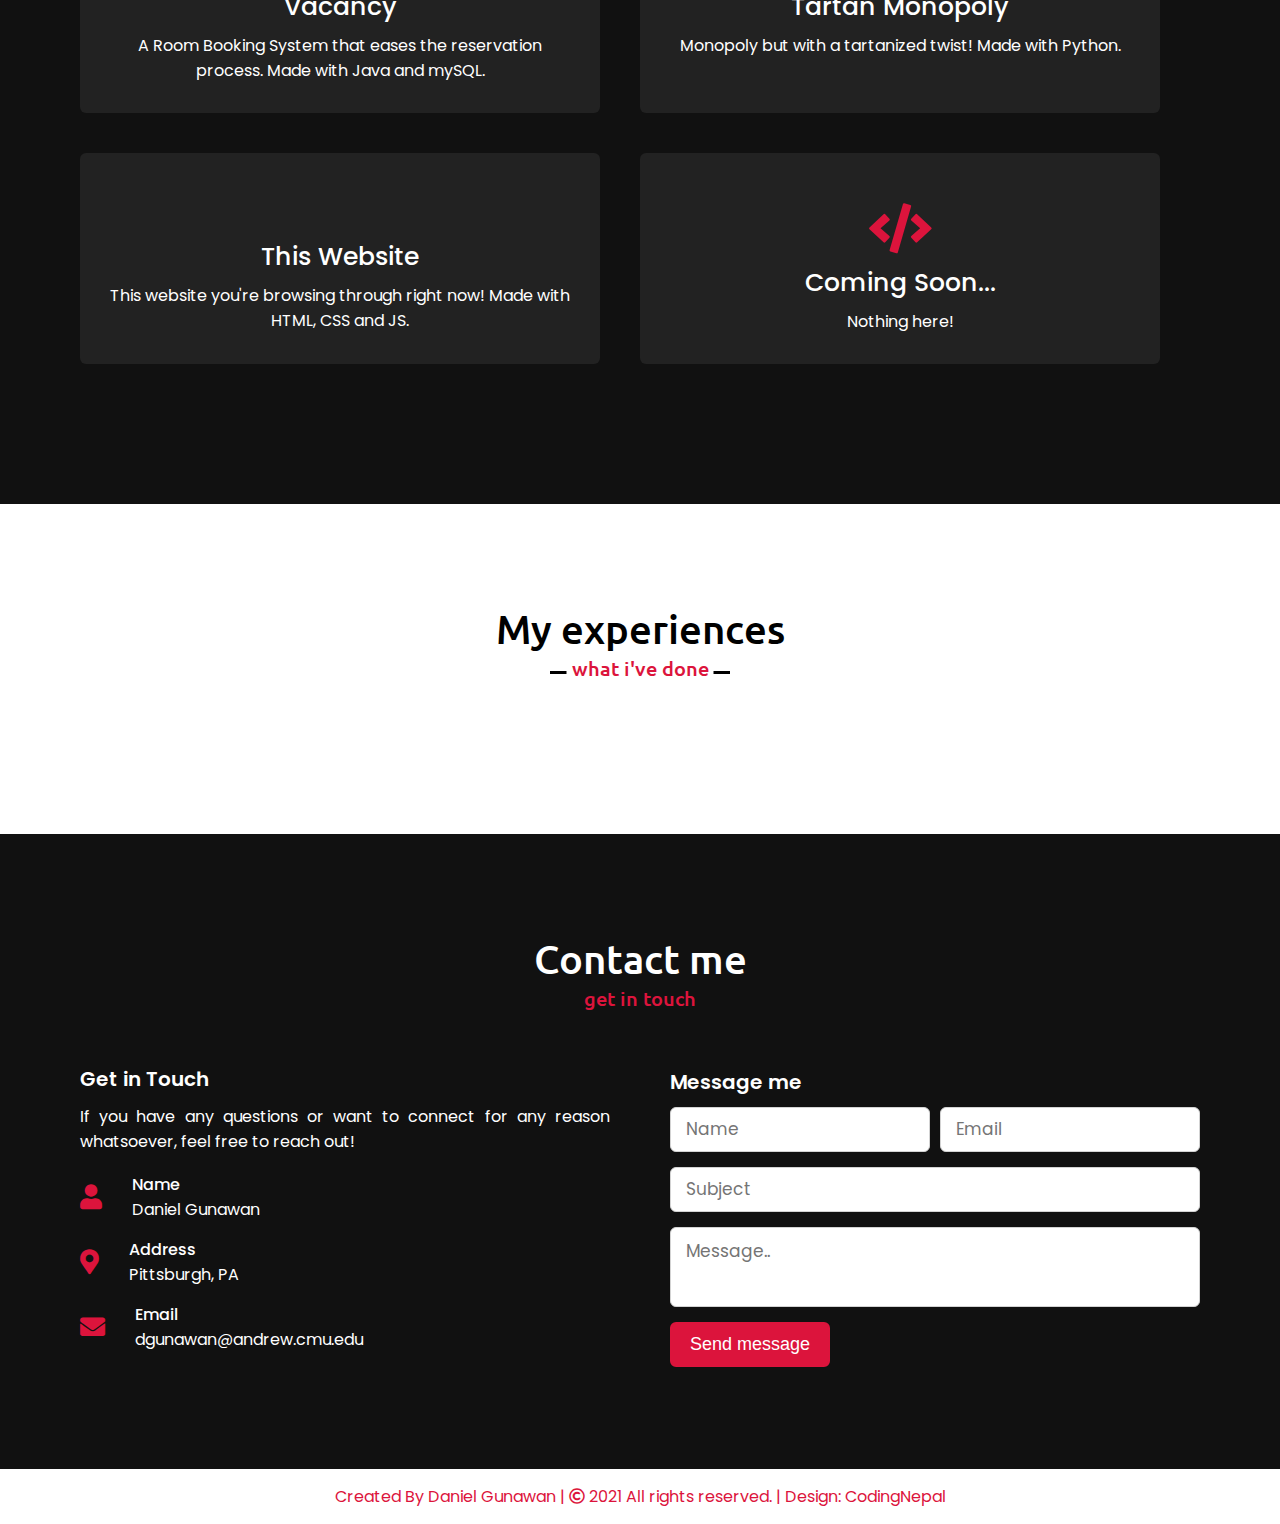
==== commit df101b6e: "change preview pic" ====
--- a/index.html
+++ b/index.html
@@ -53,7 +53,7 @@
             <h2 class="title">About me</h2>
             <div class="about-content">
                 <div class="column left">
-                    <img src="images/empyrean1.jpg" alt="">
+                    <img src="images/profile.jpg" alt="">
                 </div>
                 <div class="column right">
                     <div class="text">I'm Daniel and I'm a <span class="typing-2"></span></div>
